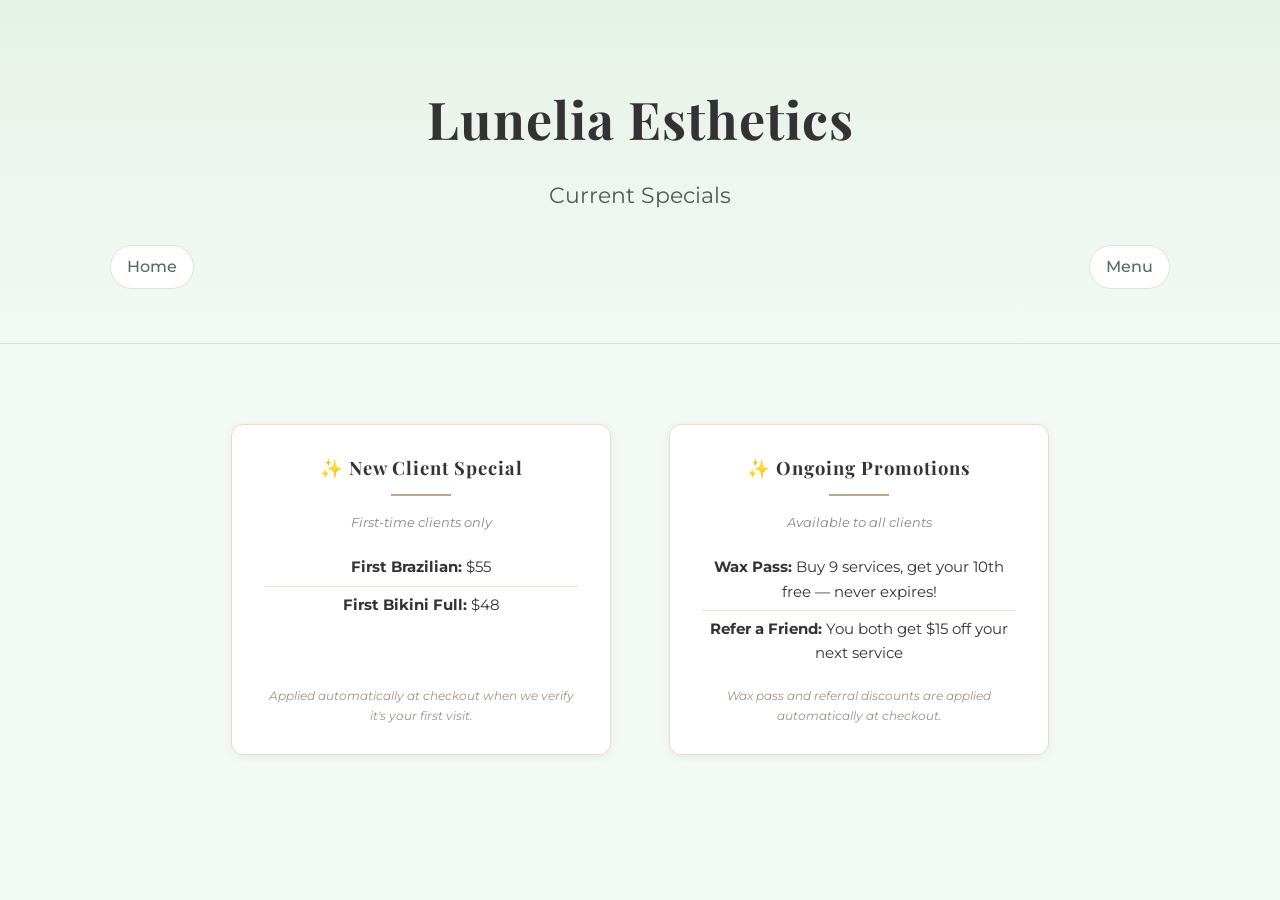
==== specials.html @ 8fae4d8f "UI/UX polish, wax pass pages, admin fixes, client portal layout updates" ====
<!DOCTYPE html>
<html lang="en">
<head>
<meta charset="UTF-8">
<meta name="viewport" content="width=device-width, initial-scale=1.0">
<title>Specials - Lunelia Esthetics</title>
<link rel="stylesheet" href="styles.css">
<link href="https://fonts.googleapis.com/css2?family=Playfair+Display:wght@500&family=Montserrat:wght@300;400;500&display=swap" rel="stylesheet">
</head>
<body class="specials-page">
<a class="skip-link" href="#main-content">Skip to main content</a>

<header>
    <div class="header-actions" aria-label="Site navigation">
        <a class="top-home-btn" href="index.html">Home</a>
        <details class="top-menu">
            <summary>Menu</summary>
            <div class="top-menu-list">
                <a href="about.html">About Us</a>
                <a href="contact.html">Contact</a>
                <a href="specials.html">Specials</a>
                <a href="client-login.html">Sign In</a>
            </div>
        </details>
    </div>
    <h1>Lunelia Esthetics</h1>
    <h2>Current Specials</h2>
</header>

<main class="content-page" id="main-content">
    <div class="specials-grid">
        <section class="specials-card specials-new-client">
            <h3>✨ New Client Special </h3>
            <p class="specials-subtitle">First-time clients only</p>
            <ul>
                <li><strong>First Brazilian:</strong> $55</li>
                <li><strong>First Bikini Full:</strong> $48</li>
            </ul>
            <p class="specials-note">Applied automatically at checkout when we verify it's your first visit.</p>
        </section>

        <section class="specials-card specials-ongoing">
            <h3>✨ Ongoing Promotions</h3>
            <p class="specials-subtitle">Available to all clients</p>
            <ul>
                <li><strong>Wax Pass:</strong> Buy 9 services, get your 10th free — never expires!</li>
                <li><strong>Refer a Friend:</strong> You both get $15 off your next service</li>
            </ul>
            <p class="specials-note">Wax pass and referral discounts are applied automatically at checkout.</p>
        </section>
    </div>
</main>
<script src="auth-menu.js"></script>
</body>
</html>
---- styles.css ----
body {
    margin: 0;
    font-family: 'Montserrat', sans-serif;
    background-color: #f3f9f4;
    color: #333;
    line-height: 1.6;
}

*, *::before, *::after {
    box-sizing: border-box;
}

html {
    scroll-behavior: smooth;
}

.skip-link {
    position: absolute;
    left: -999px;
    top: 10px;
    background: #5f8f74;
    color: #fff;
    padding: 8px 14px;
    border-radius: 4px;
    z-index: 100;
    text-decoration: none;
}

.skip-link:focus {
    left: 10px;
}

.top-nav {
    max-width: 1100px;
    margin: 14px auto 0;
    padding: 0 20px;
    display: flex;
    justify-content: space-between;
    align-items: center;
}
.header-actions {
    order: 10;
    width: min(1100px, 100%);
    max-width: 1100px;
    margin: 14px auto 0;
    padding: 0 20px;
    display: grid;
    grid-template-columns: 1fr 1fr;
    align-items: center;
}

.header-actions .top-home-btn {
    justify-self: start;
}

.header-actions .top-menu {
    justify-self: end;
}

.header-actions-home {
    grid-template-columns: 1fr;
}

.home-hero-actions {
    position: relative;
    margin-top: 14px;
    width: min(1100px, 100%);
    padding: 0 20px;
    display: grid;
    grid-template-columns: 1fr auto 1fr;
    align-items: center;
}

.home-hero-actions .top-home-btn {
    justify-self: start;
}

.home-hero-actions .hero-book-link {
    justify-self: center;
}

.home-hero-actions .top-menu {
    position: static;
    justify-self: end;
}

.hero-book-link {
    display: inline-flex;
    align-items: center;
    justify-content: center;
    margin-top: 0;
    padding: 10px 22px;
    border-radius: 999px;
    border: 1px solid #79a98a;
    background: #8fbe9f;
    color: #fff;
    text-decoration: none;
    font-weight: 600;
}

.hero-book-link:hover {
    background: #79a98a;
}

@media (max-width: 640px) {
    .home-hero-actions {
        grid-template-columns: 1fr auto 1fr;
        gap: 8px;
        padding: 0 12px;
    }

    .home-hero-actions .top-home-btn {
        justify-self: start;
    }

    .home-hero-actions .hero-book-link {
        justify-self: center;
        padding: 10px 16px;
    }

    .home-hero-actions .top-menu {
        justify-self: end;
    }
}

.top-home-btn,
.top-menu summary {
    display: inline-flex;
    align-items: center;
    justify-content: center;
    min-height: 40px;
    padding: 8px 16px;
    border-radius: 999px;
    border: 1px solid #d8e8dc;
    background: #fff;
    color: #4f6f5b;
    text-decoration: none;
    font-weight: 500;
    cursor: pointer;
}

.top-home-btn:hover,
.top-menu summary:hover {
    background: #edf6ef;
}

.top-menu {
    position: relative;
}

.top-menu summary {
    list-style: none;
}

.top-menu summary::-webkit-details-marker {
    display: none;
}

.top-menu-list {
    position: absolute;
    right: 0;
    top: calc(100% + 8px);
    min-width: 180px;
    background: #fff;
    border: 1px solid #d8e8dc;
    border-radius: 10px;
    box-shadow: 0 10px 24px rgba(0, 0, 0, 0.08);
    padding: 8px;
    display: grid;
    gap: 4px;
    z-index: 40;
}

.top-menu-list a {
    color: #466551;
    text-decoration: none;
    border-radius: 8px;
    padding: 9px 10px;
    font-size: 14px;
}

.top-menu-list a:hover {
    background: #edf7f0;
}

.content-page {
    max-width: 900px;
    margin: 30px auto;
    padding: 0 24px 50px;
}

.content-page section {
    background: #fff;
    border: 1px solid #dbe9df;
    border-radius: 12px;
    padding: 28px;
}

.content-page h3 {
    margin-top: 0;
}

.content-page ul {
    padding-left: 20px;
}

body:not(.home-page):not(.booking-page) main,
body:not(.home-page):not(.booking-page) section,
body:not(.home-page):not(.booking-page) p,
body:not(.home-page):not(.booking-page) h3,
body:not(.home-page):not(.booking-page) h4,
body:not(.home-page):not(.booking-page) li {
    text-align: center;
}

body:not(.home-page):not(.booking-page) ul {
    list-style-position: inside;
    padding-left: 0;
}

.specials-page .specials-box {
    text-align: center;
}

.specials-page .specials-box ul {
    display: block;
    text-align: center;
    list-style-position: inside;
    padding-left: 0;
    margin: 0 auto 14px;
}

/* Two-card layout for specials page */
.specials-page .specials-grid {
    display: flex;
    gap: 24px;
    justify-content: center;
    flex-wrap: wrap;
    padding: 20px 0;
}

.specials-page .specials-card {
    background: #fff;
    border: 1px solid #e8ddd5;
    border-radius: 12px;
    padding: 28px 32px;
    max-width: 380px;
    flex: 1 1 300px;
    display: flex;
    flex-direction: column;
    text-align: center;
    box-shadow: 0 2px 10px rgba(0,0,0,0.06);
}

.specials-page .specials-card h3 {
    margin-top: 0;
    margin-bottom: 6px;
    font-size: 1.15rem;
}

.specials-page .specials-subtitle {
    font-size: 0.82rem;
    color: #888;
    margin: 0 0 16px;
    font-style: italic;
}

.specials-page .specials-card ul {
    list-style: none;
    padding: 0;
    margin: 0 0 14px;
    text-align: center;
}

.specials-page .specials-card ul li {
    padding: 6px 0;
    border-bottom: 1px solid #f0e9e3;
    font-size: 0.95rem;
}

.specials-page .specials-card ul li:last-child {
    border-bottom: none;
}

.specials-page .content-page .wax-pass-shell {
    background: transparent;
    border: none;
    padding: 0;
}

#wax-pass-cart {
    text-align: left;
}

#wax-pass-cart h3 {
    text-align: center;
}

#wax-pass-cart p,
#wax-pass-cart li,
#wax-pass-cart span,
#wax-pass-cart button {
    text-align: left;
}

#wax-pass-cart p {
    text-align: left;
}

#cart-items,
#wax-pass-checkout-items {
    list-style: none;
    padding: 0;
    margin: 0 0 10px 0;
}

#cart-items li,
#wax-pass-checkout-items li {
    display: flex;
    align-items: flex-start;
    justify-content: space-between;
    gap: 12px;
    padding: 10px 0;
    border-bottom: 1px solid #e8f0ea;
    line-height: 1.6;
}

#cart-items li span,
#wax-pass-checkout-items li span {
    flex: 1;
}

#wax-pass-tier-grid {
    align-items: stretch;
}

#wax-pass-tier-grid .specials-card {
    flex: 1 1 420px;
    max-width: 560px;
    min-height: 380px;
    padding: 30px 34px;
    display: grid;
    grid-template-rows: auto auto auto 1fr auto;
    row-gap: 10px;
}

#wax-pass-tier-grid .specials-card h3 {
    font-size: 1.35rem;
}

#wax-pass-tier-grid .specials-subtitle {
    font-size: 0.95rem;
}

#wax-pass-tier-grid .specials-note {
    font-size: 0.95rem;
}

#wax-pass-tier-grid .field-group label {
    display: block;
    margin-bottom: 8px;
    font-size: 1rem;
}

#wax-pass-tier-grid .field-group {
    margin-bottom: 0;
}

#wax-pass-tier-grid .field-group select {
    display: block;
    width: 100%;
    min-height: 42px;
    font-size: 1rem;
    box-sizing: border-box;
    padding: 10px 12px;
    border: 1px solid #d3e3d8;
    border-radius: 10px;
    background: #f7fcf8;
    color: #355243;
    appearance: none;
    -webkit-appearance: none;
    -moz-appearance: none;
}

#wax-pass-tier-grid .wax-pass-add-btn {
    width: 100%;
    min-height: 44px;
    font-size: 1rem;
}

.specials-page .specials-note {
    font-size: 0.78rem;
    color: #a0918a;
    margin: auto 0 0;
    font-style: italic;
}

@media (min-width: 1024px) {
    #wax-pass-tier-grid {
        flex-wrap: nowrap;
        align-items: stretch;
    }

    #wax-pass-tier-grid .specials-card {
        flex: 1 1 0;
        max-width: none;
        min-height: 400px;
    }
}

/* Applied specials box on booking/checkout page */
.specials-applied-box {
    background: #fdf7f0;
    border: 1px solid #e8c99a;
    border-radius: 8px;
    padding: 12px 16px;
    margin: 10px 0;
}

.specials-applied-box h5 {
    margin: 0 0 8px;
    font-size: 0.9rem;
    color: #7a5c3e;
    letter-spacing: 0.02em;
}

.specials-applied-box ul {
    list-style: none;
    padding: 0;
    margin: 0;
}

.specials-applied-box ul li {
    font-size: 0.88rem;
    color: #5c4030;
    padding: 3px 0;
}

body:not(.home-page):not(.booking-page) .content-page,
body:not(.home-page):not(.booking-page) .content-page section,
body:not(.home-page):not(.booking-page) .content-page h3,
body:not(.home-page):not(.booking-page) .content-page h4,
body:not(.home-page):not(.booking-page) .content-page p,
body:not(.home-page):not(.booking-page) .content-page li {
    text-align: center;
}

body:not(.home-page):not(.booking-page) .content-page ul {
    list-style-position: inside;
    padding-left: 0;
}

.about-page .about-layout {
    display: grid;
    grid-template-columns: minmax(240px, 320px) 1fr;
    gap: 28px;
    align-items: start;
    text-align: left;
}

.about-page .about-image-wrap {
    margin: 8px 0 0;
    width: 100%;
    max-width: 340px;
    aspect-ratio: 9 / 10;
    overflow: hidden;
    border-radius: 12px;
    border: 1px solid #dbe9df;
    background: #000;
}

.about-page .about-image {
    width: 100%;
    height: 100%;
    object-fit: cover;
    display: block;
}

.about-page .about-copy h3 {
    margin-top: 0;
    text-align: left;
}

.about-page .about-copy p,
.about-page .about-copy li,
.about-page .about-copy ul {
    text-align: left;
}

.about-page .about-copy ul {
    list-style-position: outside;
    padding-left: 20px;
    margin: 0;
}

@media (max-width: 760px) {
    .about-page .about-layout {
        grid-template-columns: 1fr;
        gap: 18px;
    }

    .about-page .about-copy {
        order: 1;
    }

    .about-page .about-image-wrap {
        order: 2;
        max-width: 340px;
        width: 100%;
        margin: 0 auto;
    }
}

header {
    display: flex;
    flex-direction: column;
    align-items: center;
    text-align: center;
    padding: 42px 20px 54px;
    background: linear-gradient(to bottom, #e6f2e8, #f3f9f4);
    border-bottom: 1px solid #d5e4d8;
}

header h1 {
    font-family: 'Playfair Display', serif;
    font-size: 52px;
    letter-spacing: 1px;
    margin-bottom: 10px;
}

/* Services page title */
header h2 {
    font-family: 'Montserrat', sans-serif;
    font-weight: 400;
    font-size: 22px;
    color: #555;
    margin-top: 8px;
}

/* Navbar styles */
.services-nav {
    background: #e6f2e8;
    padding: 10px 20px;
    text-align: center;
    z-index: 10;
    border-bottom: 1px solid #ddd;
}

.services-nav ul {
    list-style: none;
    margin: 0;
    padding: 0;
    display: flex;
    justify-content: center;
    flex-wrap: wrap;
    gap: 12px;
}

.services-nav a {
    text-decoration: none;
    color: #5f8f74;
    font-weight: 500;
    padding: 6px 12px;
    border-radius: 4px;
    transition: background 0.2s;
}

.services-nav a:hover {
    background: #79a98a;
    color: white;
}

header p {
    font-size: 14px;
    text-transform: uppercase;
    letter-spacing: 2px;
    color: #b8a885;
}

section {
    max-width: 1000px;
    margin: 30px auto;
    padding: 40px 30px;
}

.booking-container {
    max-width: 1000px;
    margin: 30px auto;
    padding: 0 30px 40px;
    display: grid;
    grid-template-columns: repeat(2, minmax(0, 1fr));
    gap: 24px;
}

.booking-container section {
    margin: 0;
    padding: 0;
}


section:nth-child(even) {
    background-color: #ffffff;
    border-radius: 10px;
}

.booking-container section:nth-child(even) {
    background-color: transparent;
    border-radius: 0;
}

.success-page .booking-container {
    max-width: 900px;
    margin: 30px auto;
    padding: 0 24px 40px;
    display: block;
}

.success-page .booking-container .success-message {
    margin: 0 auto;
}
/* All h3 Section Headers */
section h3 {
    font-family: 'Playfair Display', serif;
    font-size: 28px;
    letter-spacing: 1px;
    margin-bottom: 25px;
    position: relative;
    padding-bottom: 10px;
    text-align: center;
}

/* Elegant underline accent */
section h3::after {
    content: "";
    display: block;
    width: 60px;
    height: 2px;
    background: #b8a885;
    margin: 12px auto 0 auto;
}

/* ===== SERVICE LIST ===== */
.service-item {
    display: flex;
    justify-content: space-between;
    align-items: center;
    border-bottom: 1px solid #eee;
    padding: 14px 0;
    transition: 0.2s ease;
}

/* Centered Services Offered title */

.service-item:hover {
    background-color: #f6fbf7;
}

.services {
    background: white;
    border-radius: 10px;
    box-shadow: 0 5px 25px rgba(0,0,0,0.04);
}

button {
    background: #8fbe9f;
    border: none;
    padding: 10px 16px;
    color: white;
    cursor: pointer;
    border-radius: 30px;
    font-weight: 500;
    letter-spacing: 0.5px;
    transition: 0.25s ease;
}

button:hover {
    background: #79a98a;
    transform: translateY(-2px);
}

button.locked-submit,
button.locked-submit:hover {
    background: #d4d4d4;
    border: 1px solid #c1c1c1;
    color: #666;
    cursor: not-allowed;
    transform: none;
}

.service-item button:disabled,
.service-item .call-to-book-btn {
    background: #d4d4d4;
    border: 1px solid #c1c1c1;
    color: #666;
    cursor: not-allowed;
    transform: none;
}

.service-item button:disabled:hover,
.service-item .call-to-book-btn:hover {
    background: #d4d4d4;
    transform: none;
}

button:focus-visible,
a:focus-visible,
input:focus-visible {
    outline: 3px solid #5f8f74;
    outline-offset: 2px;
}

/* Collapsible sections */
.service-category {
    display: none;  /* Start collapsed */
    padding: 10px 0;
    margin-bottom: 20px;
}

.category-header {
    cursor: pointer;
    background: #e6f2e8;
    padding: 12px 15px;
    border-radius: 6px;
    margin-top: 10px;
    user-select: none;
    transition: background 0.2s;

    display: flex;               /* make flex container */
    justify-content: center;     /* center text horizontally */
    align-items: center;         /* center vertically */
    position: relative;          /* needed for arrow positioning */
}

.category-header:hover {
    background: #d4e6d8;
}

.category-header::after {
    content: "▼";                /* default arrow */
    position: absolute;          /* position relative to header */
    right: 15px;                 /* desktop default */
    font-size: 16px;
}

.category-header.active::after {
    content: "▲";                /* switch arrow when active */
}

.category-header[role="button"] {
    outline: none;
}

/* ===== CART ===== */
.cart {
    background: white;
    padding: 30px;
    border-radius: 10px;
    box-shadow: 0 5px 25px rgba(0,0,0,0.05);
}

.cart p {
    font-weight: 500;
    font-size: 18px;
}

/* Cart headings */
.cart h3 {
    margin-bottom: 10px;
}

/* Cart list items */
.cart ul {
    list-style: none;
    padding: 0;
    margin: 0 0 10px 0;
}

.cart li {
    display: flex;
    justify-content: space-between;
    align-items: center;
    gap: 10px;
    padding: 6px 0;
    border-bottom: 1px solid #eee;
}

.form-message {
    margin-top: 10px;
    color: #4a6b57;
    font-weight: 500;
    min-height: 20px;
}

.client-info,
.cart-summary,
.calendar-booking {
    background: #ffffff;
    border-radius: 10px;
    box-shadow: 0 5px 25px rgba(0,0,0,0.04);
    padding: 30px;
}

.section-subtitle {
    margin-top: -10px;
    margin-bottom: 20px;
    font-size: 14px;
    color: #7a6a5a;
    text-align: center;
}

.cart-summary ul {
    list-style: none;
    padding: 0;
    margin: 0 0 14px 0;
}

.cart-summary li {
    padding: 8px 0;
    border-bottom: 1px solid #eee;
}

.cart-inline {
    background: #f7fcf8;
    border: 1px solid #dfeee3;
    border-radius: 10px;
    padding: 16px;
    margin: 8px 0 18px;
}

.cart-inline h4 {
    margin: 0 0 10px;
    color: #466551;
}

.cart-inline ul {
    list-style: none;
    padding: 0;
    margin: 0 0 10px;
}

.cart-inline li {
    display: flex;
    justify-content: space-between;
    align-items: center;
    gap: 10px;
    padding: 8px 0;
    border-bottom: 1px solid #eee;
}

.cart-remove-btn {
    padding: 5px 10px;
    border-radius: 8px;
    font-size: 12px;
    line-height: 1.1;
    background: #f1f6f2;
    color: #466551;
    border: 1px solid #d3e3d8;
}

.cart-remove-btn:hover {
    background: #e7f0e9;
    transform: none;
}

.admin-undo-toast {
    position: fixed;
    right: 16px;
    bottom: 16px;
    z-index: 1200;
    display: flex;
    align-items: center;
    gap: 10px;
    padding: 10px 12px;
    border: 1px solid #d3e3d8;
    border-radius: 10px;
    background: #f7fcf8;
    color: #355243;
}

.client-info form {
    background: #f7fcf8;
    border: 1px solid #dfeee3;
    border-radius: 10px;
    padding: 18px;
    box-sizing: border-box;
}

.field-group {
    margin-bottom: 16px;
}

.field-group input {
    width: 100%;
    max-width: 100%;
    box-sizing: border-box;
    padding: 12px;
    border-radius: 6px;
    border: 1px solid #ccc;
    font-size: 16px;
}

/* ===== BOOKING SECTION ===== */
.calendar-booking label {
    display: block;
    margin-bottom: 6px;
    font-weight: 500;
}

.calendar-booking input[type="date"] {
    padding: 12px;
    width: 180px;
    border-radius: 6px;
    border: 1px solid #ccc;
    font-size: 16px;
    margin-bottom: 20px;
}

/* Time slots layout */
.time-slots-table {
    width: 100%;
    table-layout: fixed;
    border-collapse: separate;
    border-spacing: 8px;
    margin-bottom: 20px;
}

.time-slots td {
    width: 25%;
    padding: 0;
    border-bottom: 0;
}

.time-slots td.time-slot-placeholder {
    width: 25%;
}

.time-slots .time-slot-spacer {
    display: block;
    width: 100%;
    padding: 8px 10px;
    visibility: hidden;
}

.time-slots button {
    width: 100%;
    padding: 8px 10px;
    font-size: 14px;
    border-radius: 8px;
    border: 1px solid #79a98a;
    background: #8fbe9f;   /* default color */
    color: white;
    cursor: pointer;
    text-align: center;
    transition: 0.2s;
}

.time-slots button:hover:not(.disabled) {
    background: #79a98a;   /* slightly darker on hover */
}

.time-slots button.selected {
    background: #5f8f74;   /* darker when selected */
}

.time-slots button.selected-range {
    background: #5f8f74;
    border-color: #79a98a;
    color: #fff;
}

.time-slots button.disabled {
    background: #eee;
    color: #aaa;
    border-color: #ddd;
    cursor: not-allowed;
}

.booking-details-card {
    margin-top: 20px;
    padding: 15px;
    background: #f5f5f5;
    border-radius: 8px;
    border-left: 4px solid #8fbe9f;
}

.booking-details-card h4 {
    margin: 0 0 10px 0;
    color: #466551;
}

.booking-page .booking-container {
    max-width: 1100px;
    grid-template-columns: minmax(280px, 0.95fr) minmax(360px, 1.2fr);
    gap: 44px;
    align-items: start;
    padding: 20px 30px 60px;
}

.booking-page .client-info,
.booking-page .calendar-booking {
    background: transparent;
    box-shadow: none;
    border-radius: 0;
    padding: 0;
}

.booking-page .client-info h3,
.booking-page .calendar-booking h3 {
    text-align: left;
    display: inline-block;
    margin-bottom: 10px;
}

.booking-page section h3::after {
    margin: 10px auto 0;
    width: 48px;
}

.booking-page .section-subtitle {
    text-align: left;
    margin-top: 0;
    margin-bottom: 18px;
}

.booking-page .client-info form {
    background: transparent;
    border: 0;
    border-radius: 0;
    padding: 0;
}

.booking-page .field-group {
    margin-bottom: 14px;
}

.booking-page .field-group input,
.booking-page .calendar-booking input[type="date"] {
    background: #fff;
    border: 1px solid #c6ddce;
}

.booking-page .cart-inline {
    background: transparent;
    border: 0;
    border-top: 1px solid #d5e7da;
    border-bottom: 1px solid #d5e7da;
    border-radius: 0;
    padding: 14px 0;
    margin: 16px 0 20px;
}

.booking-page .cart-inline h4 {
    margin: 0 0 10px;
}

.booking-page .time-wrapper {
    margin-top: 8px;
}

.booking-page .time-slots {
    margin: 0;
}

.booking-page .time-slots button {
    width: 100%;
    padding: 9px 10px;
    border-radius: 8px;
    font-size: 14px;
}

.wax-pass-checkout-page .wax-pass-checkout-layout {
    grid-template-columns: minmax(360px, 1.2fr) minmax(280px, 0.95fr);
}

.wax-pass-checkout-page .client-info h3,
.wax-pass-checkout-page .calendar-booking h3 {
    text-align: left;
    display: inline-block;
}

.wax-pass-checkout-page section h3::after {
    margin: 10px auto 0;
}

.wax-pass-checkout-page #wax-pass-checkout-items li,
.wax-pass-checkout-page .cart-inline li {
    display: block;
    text-align: left;
    justify-content: flex-start;
    align-items: flex-start;
}

.wax-pass-checkout-page .cart-inline p {
    margin-left: 0;
    text-align: left;
}

.booking-page .booking-details-card {
    margin-top: 18px;
    padding: 12px 0 0;
    background: transparent;
    border-radius: 0;
    border-left: 0;
    border-top: 1px dashed #adc9b7;
}

.booking-page #pay-btn {
    margin-top: 18px;
    width: 100%;
    max-width: 320px;
    border-radius: 8px;
}

.table-wrapper {
    overflow-x: auto;
}

table {
    width: 100%;
    border-collapse: collapse;
    font-size: 14px;
}

.admin-reports {
    margin-top: 0;
}

.admin-layout {
    max-width: 1180px;
    grid-template-columns: 1fr;
    gap: 20px;
    justify-items: center;
}

.admin-login-section {
    width: min(560px, 100%);
    margin: 0 auto;
}

.client-create-link-wrap {
    margin: 12px 0 0;
}

.client-or-text {
    margin: 12px 0 0;
    text-align: center;
    font-weight: 500;
}

.client-create-link {
    display: inline-block;
    background: #8fbe9f;
    border: 1px solid #79a98a;
    color: #fff;
    text-decoration: none;
    border-radius: 30px;
    padding: 10px 16px;
    font-weight: 500;
}

.client-create-link:hover {
    background: #79a98a;
}

.client-forgot-wrap {
    margin: 10px 0 0;
    text-align: left;
}

.client-forgot-link {
    color: #466551;
    text-decoration: none;
    font-size: 14px;
}

.client-forgot-link:hover {
    text-decoration: underline;
}

.admin-dashboard {
    display: grid;
    grid-template-columns: 1fr;
    gap: 20px;
    width: 100%;
}

.admin-dashboard[hidden] {
    display: none !important;
}

.admin-dashboard .calendar-booking {
    padding: 24px;
    width: min(1040px, 100%);
    margin: 0 auto;
}

.client-page #client-dashboard .calendar-booking {
    width: min(960px, 100%);
    padding: 30px;
}

.client-page #client-dashboard .client-wax-pass-panel {
    background: #ffffff;
}

.client-page #client-appointments-table,
.client-page #client-past-appointments-table,
.client-page #client-wax-passes-table {
    min-width: 0;
    width: 100%;
    table-layout: auto;
}

.client-page #client-appointments-table th,
.client-page #client-appointments-table td,
.client-page #client-past-appointments-table th,
.client-page #client-past-appointments-table td,
.client-page #client-wax-passes-table th,
.client-page #client-wax-passes-table td {
    font-size: 15px;
    padding: 12px 10px;
}

.client-page #client-appointments-table th:nth-child(1),
.client-page #client-appointments-table td:nth-child(1),
.client-page #client-appointments-table th:nth-child(2),
.client-page #client-appointments-table td:nth-child(2),
.client-page #client-appointments-table th:nth-child(4),
.client-page #client-appointments-table td:nth-child(4),
.client-page #client-appointments-table th:nth-child(5),
.client-page #client-appointments-table td:nth-child(5),
.client-page #client-past-appointments-table th:nth-child(1),
.client-page #client-past-appointments-table td:nth-child(1),
.client-page #client-past-appointments-table th:nth-child(2),
.client-page #client-past-appointments-table td:nth-child(2),
.client-page #client-past-appointments-table th:nth-child(4),
.client-page #client-past-appointments-table td:nth-child(4),
.client-page #client-wax-passes-table th:nth-child(1),
.client-page #client-wax-passes-table td:nth-child(1),
.client-page #client-wax-passes-table th:nth-child(2),
.client-page #client-wax-passes-table td:nth-child(2),
.client-page #client-wax-passes-table th:nth-child(4),
.client-page #client-wax-passes-table td:nth-child(4),
.client-page #client-wax-passes-table th:nth-child(5),
.client-page #client-wax-passes-table td:nth-child(5) {
    white-space: nowrap;
}

.client-page #client-appointments-table td:nth-child(5) {
    word-break: normal;
}

.admin-dashboard-message {
    margin: -6px 0 14px;
    min-height: 18px;
}

.admin-table-wrapper {
    border: 1px solid #dbe9df;
    border-radius: 10px;
    background: #fff;
}

.admin-table {
    min-width: 680px;
}

.admin-table caption {
    text-align: left;
    font-size: 13px;
    color: #607d69;
    padding: 10px 12px 4px;
}

.admin-table thead th {
    background: #f3f9f4;
    white-space: nowrap;
}

.admin-table tbody tr:nth-child(even) {
    background: #fafdfb;
}

.admin-action-controls {
    display: flex;
    flex-direction: column;
    gap: 6px;
    align-items: flex-start;
    flex-wrap: nowrap;
}

.admin-action-select {
    height: 30px;
    width: 92px;
    min-width: 92px;
    max-width: 92px;
    border: 1px solid #c8d9cc;
    border-radius: 4px;
    padding: 2px 4px;
    background: #fff;
    color: #355243;
    font-family: inherit;
    font-size: 11px;
    box-sizing: border-box;
}

.admin-action-select:focus-visible {
    outline: 3px solid rgba(95, 143, 116, 0.28);
    outline-offset: 2px;
}

.admin-action-confirm {
    height: 30px;
    padding: 4px 10px;
    border-radius: 6px;
    min-width: auto;
    font-size: 12px;
}

#appointments-table td:nth-child(6),
#past-appointments-table td:nth-child(6) {
    min-width: 0;
}

#appointments-table,
#past-appointments-table {
    min-width: 0;
    width: 100%;
    table-layout: fixed;
}

#appointments-table td,
#appointments-table th,
#past-appointments-table td,
#past-appointments-table th {
    word-break: break-word;
}

#appointments-table td:last-child,
#appointments-table th:last-child,
#past-appointments-table td:last-child,
#past-appointments-table th:last-child {
    width: 110px;
}

#analytics-daily-table,
#analytics-services-table {
    min-width: 560px;
}

.analytics-panel {
    max-width: 860px;
    margin: 0 auto;
    width: 100%;
}

.analytics-toggle {
    margin-top: 10px;
    border-radius: 8px;
    padding: 8px 14px;
}

.booking-policy-note {
    margin-top: 10px;
    padding: 12px;
    background: #f7fcf8;
    border: 1px solid #dfeee3;
    border-radius: 8px;
    font-size: 14px;
}

.booking-policy-note p {
    margin: 0 0 8px;
}

.booking-policy-note ul {
    margin: 0;
    padding-left: 18px;
}

.consent-check label {
    display: flex;
    gap: 8px;
    align-items: flex-start;
    font-size: 14px;
}

.consent-check input[type="checkbox"] {
    margin-top: 4px;
}

.consent-page .booking-container {
    max-width: 1180px;
    grid-template-columns: 1fr;
    justify-items: center;
}

.consent-page .admin-login-section {
    width: min(560px, 100%);
    margin: 0 auto;
}

.consent-page .client-info h3,
.consent-page .section-subtitle {
    text-align: center;
}

.consent-page section h3::after {
    margin: 10px auto 0;
}

.consent-page #consent-submit {
    display: block;
    margin: 16px auto 0;
}

.consent-page .consent-check label {
    display: grid;
    grid-template-columns: auto 1fr;
    column-gap: 8px;
    align-items: start;
    font-size: 14px;
    line-height: 1.4;
}

.consent-page .consent-check input[type="checkbox"] {
    margin-top: 2px;
}

.admin-finance .analytics-cards {
    margin-bottom: 14px;
}

#client-appointments-table td:last-child {
    display: flex;
    gap: 8px;
    flex-wrap: wrap;
}

.client-page #client-appointments-table td:last-child {
    flex-wrap: nowrap;
    align-items: center;
}

#client-logout {
    margin-top: 14px;
}

#toggle-client-past-appointments,
#client-logout {
    display: block;
    margin-left: auto;
    margin-right: auto;
}

.client-reschedule-panel {
    margin-top: 24px;
    padding-top: 16px;
    border-top: 1px dashed #adc9b7;
}

.client-reschedule-panel h4 {
    margin: 0 0 8px;
    color: #466551;
}

.client-reschedule-target {
    margin: 0 0 12px;
    font-size: 14px;
    color: #587863;
}

.client-reschedule-panel .time-slots-table {
    width: min(420px, 100%);
    margin-bottom: 14px;
}

.client-reschedule-panel .time-wrapper {
    width: min(420px, 100%);
}

.client-reschedule-actions {
    display: flex;
    gap: 10px;
    flex-wrap: wrap;
}

.client-page .client-reschedule-panel .time-wrapper {
    margin: 0 auto;
    text-align: center;
}

.client-page .client-reschedule-panel .time-slots-table {
    margin-left: auto;
    margin-right: auto;
}

.client-page .client-reschedule-panel .client-reschedule-actions {
    justify-content: center;
    align-items: center;
}

.admin-page .admin-reschedule-panel .time-wrapper {
    margin: 0 auto;
    text-align: center;
}

.admin-page .admin-reschedule-panel .time-slots-table {
    margin-left: auto;
    margin-right: auto;
}

.admin-page .admin-reschedule-panel .client-reschedule-actions {
    justify-content: center;
    align-items: center;
}

.analytics-filter {
    display: grid;
    grid-template-columns: repeat(2, minmax(160px, 1fr)) auto;
    gap: 12px;
    align-items: end;
    margin-bottom: 18px;
}

.analytics-filter .field-group {
    margin-bottom: 0;
}

.analytics-filter button {
    min-height: 44px;
}

.analytics-cards {
    display: grid;
    grid-template-columns: repeat(3, minmax(0, 1fr));
    gap: 12px;
    margin-bottom: 18px;
}

.analytics-card {
    background: #ffffff;
    border: 1px solid #dbe9df;
    border-radius: 10px;
    padding: 14px;
}

.analytics-card h4 {
    margin: 0 0 8px;
    font-size: 13px;
    font-weight: 500;
    color: #587863;
}

.analytics-card p {
    margin: 0;
    font-size: 24px;
    font-weight: 600;
    color: #2f4235;
}

.analytics-panels {
    display: grid;
    grid-template-columns: 1fr;
    gap: 16px;
}

.analytics-panel {
    background: #fff;
    border: 1px solid #dbe9df;
    border-radius: 10px;
    padding: 12px;
}

.analytics-panel h4 {
    margin: 4px 4px 10px;
    color: #466551;
}

th,
td {
    padding: 10px;
    border-bottom: 1px solid #eee;
    text-align: left;
    vertical-align: top;
}

th {
    font-weight: 600;
    color: #466551;
}

/* Pay & Confirm Booking button */
#pay-btn {
    margin-top: 25px; /* push it slightly lower */
    width: 230px;
    padding: 14px;
    font-size: 16px;
    border-radius: 6px;
}

/* ===== FOOTER ===== */
footer {
    text-align: center;
    padding: 40px 20px;
    padding: 36px 20px 80px;
    font-size: 14px;
    color: #555;
}

/* ===== SPECIALS ===== */
.specials {
    text-align: center;
    background: white;
    border-radius: 10px;
    box-shadow: 0 5px 20px rgba(0,0,0,0.05);
    padding: 40px 30px;
    margin-bottom: 50px;
}

.specials p {
    text-align: center;
    margin: 10px 0;
    font-size: 16px;
}

.success-message {
    text-align: center;
    padding: 40px 30px;
}

.success-message h3 {
    color: #5f8f74;
    font-size: 32px;
    margin-bottom: 20px;
}

.success-message p {
    font-size: 16px;
    margin: 15px 0;
}

.success-page .success-message,
.success-page .success-message h3,
.success-page .success-message p,
.success-page .success-message .appointment-details,
.success-page .success-message .appointment-details p,
.success-page .success-message .appointment-details li {
    text-align: center;
}

.success-page .success-message .appointment-details ul {
    padding-left: 0;
    list-style-position: inside;
}

.appointment-details {
    background: #f3f9f4;
    padding: 20px;
    border-radius: 8px;
    margin: 30px 0;
    text-align: center;
}

.appointment-details ul {
    margin: 15px 0;
    padding-left: 0;
    list-style-position: inside;
}

    @media (max-width: 700px) {
        .header-actions {
            margin-bottom: 18px;
            padding: 0 12px;
        }

        .top-home-btn,
        .top-menu summary {
            min-height: 36px;
            padding: 6px 12px;
            font-size: 14px;
        }

        .top-menu-list {
            min-width: 160px;
        }
    }

.appointment-details li {
    margin: 8px 0;
}

.btn-home {
    display: inline-block;
    background: #8fbe9f;
    border: 1px solid #79a98a;
    color: white;
    padding: 12px 30px;
    text-decoration: none;
    border-radius: 30px;
    font-weight: 500;
    margin-top: 20px;
    transition: 0.2s;
}

.btn-home:hover {
    background: #79a98a;
    transform: translateY(-2px);
}

@media (max-width: 900px) {
    header {
        padding: 28px 16px 34px;
    }

    header h1 {
        font-size: 40px;
    }

    header h2 {
        font-size: 19px;
    }

    section {
        padding: 28px 20px;
    }

    .content-page {
        padding: 0 16px 36px;
    }

    .content-page section {
        padding: 20px;
    }

    .services-nav {
        padding: 10px 12px;
    }

    .services-nav ul {
        gap: 8px;
    }

    .services-nav a {
        font-size: 14px;
        padding: 6px 10px;
    }

    .service-item {
        flex-direction: row;
        align-items: center;
        gap: 12px;
        padding: 10px 0;
    }

    .service-item button {
        width: auto;
        white-space: nowrap;
        padding: 8px 12px;
        font-size: 13px;
    }

    .cart,
    .client-info,
    .cart-summary,
    .calendar-booking,
    .specials,
    .success-message {
        padding: 22px 18px;
    }

    .booking-container {
        padding: 0 16px 30px;
    }

    #pay-btn {
        width: 100%;
        max-width: 320px;
    }

    .booking-container {
        grid-template-columns: 1fr;
    }

    .analytics-cards {
        grid-template-columns: repeat(2, minmax(0, 1fr));
    }

    .booking-page .booking-container {
        grid-template-columns: 1fr !important;
        gap: 28px;
        padding: 10px 20px 40px;
    }

    .booking-page .booking-container > section {
        width: 100%;
        min-width: 0;
    }

    .admin-dashboard .calendar-booking {
        padding: 18px;
    }

    .admin-page {
        overflow-x: hidden;
    }

    .admin-page #admin-dashboard .calendar-booking {
        width: 100%;
        padding: 14px;
    }

    .admin-page .admin-table-wrapper {
        overflow-x: visible;
    }

    .admin-page #appointments-table,
    .admin-page #past-appointments-table,
    .admin-page #analytics-daily-table,
    .admin-page #analytics-services-table,
    .admin-page #expenses-table {
        min-width: 0;
        width: 100%;
    }

    .admin-page .admin-table {
        min-width: 0;
        width: 100%;
    }

    .admin-page .admin-table thead {
        display: none;
    }

    .admin-page .admin-table,
    .admin-page .admin-table tbody,
    .admin-page .admin-table tr,
    .admin-page .admin-table td {
        display: block;
        width: 100%;
    }

    .admin-page .admin-table tr {
        border: 1px solid #dbe9df;
        border-radius: 10px;
        padding: 10px;
        margin-bottom: 10px;
        background: #fff;
    }

    .admin-page .admin-table td {
        border: 0;
        padding: 6px 0;
        white-space: normal;
        word-break: break-word;
    }

    .admin-page #appointments-table td:nth-child(1)::before,
    .admin-page #past-appointments-table td:nth-child(1)::before { content: "Date: "; font-weight: 600; color: #466551; }
    .admin-page #appointments-table td:nth-child(2)::before,
    .admin-page #past-appointments-table td:nth-child(2)::before { content: "Time: "; font-weight: 600; color: #466551; }
    .admin-page #appointments-table td:nth-child(3)::before,
    .admin-page #past-appointments-table td:nth-child(3)::before { content: "Name: "; font-weight: 600; color: #466551; }
    .admin-page #appointments-table td:nth-child(4)::before,
    .admin-page #past-appointments-table td:nth-child(4)::before { content: "Email: "; font-weight: 600; color: #466551; }
    .admin-page #appointments-table td:nth-child(5)::before,
    .admin-page #past-appointments-table td:nth-child(5)::before { content: "Phone: "; font-weight: 600; color: #466551; }
    .admin-page #appointments-table td:nth-child(6)::before,
    .admin-page #past-appointments-table td:nth-child(6)::before { content: "Services: "; font-weight: 600; color: #466551; }
    .admin-page #appointments-table td:nth-child(7)::before,
    .admin-page #past-appointments-table td:nth-child(7)::before { content: "Status: "; font-weight: 600; color: #466551; }
    .admin-page #appointments-table td:nth-child(8)::before,
    .admin-page #past-appointments-table td:nth-child(8)::before { content: "Action: "; font-weight: 600; color: #466551; }

    .admin-page #analytics-daily-table td:nth-child(1)::before { content: "Date: "; font-weight: 600; color: #466551; }
    .admin-page #analytics-daily-table td:nth-child(2)::before { content: "Appointments: "; font-weight: 600; color: #466551; }
    .admin-page #analytics-daily-table td:nth-child(3)::before { content: "Confirmed: "; font-weight: 600; color: #466551; }
    .admin-page #analytics-daily-table td:nth-child(4)::before { content: "Cancelled: "; font-weight: 600; color: #466551; }
    .admin-page #analytics-daily-table td:nth-child(5)::before { content: "Revenue: "; font-weight: 600; color: #466551; }

    .admin-page #analytics-services-table td:nth-child(1)::before { content: "Service: "; font-weight: 600; color: #466551; }
    .admin-page #analytics-services-table td:nth-child(2)::before { content: "Bookings: "; font-weight: 600; color: #466551; }
    .admin-page #analytics-services-table td:nth-child(3)::before { content: "Revenue: "; font-weight: 600; color: #466551; }

    .admin-page #expenses-table td:nth-child(1)::before { content: "Date: "; font-weight: 600; color: #466551; }
    .admin-page #expenses-table td:nth-child(2)::before { content: "Category: "; font-weight: 600; color: #466551; }
    .admin-page #expenses-table td:nth-child(3)::before { content: "Description: "; font-weight: 600; color: #466551; }
    .admin-page #expenses-table td:nth-child(4)::before { content: "Amount: "; font-weight: 600; color: #466551; }
    .admin-page #expenses-table td:nth-child(5)::before { content: "Action: "; font-weight: 600; color: #466551; }

    .admin-page #appointments-table td:last-child,
    .admin-page #past-appointments-table td:last-child {
        display: flex;
        flex-wrap: wrap;
        align-items: center;
        gap: 8px;
        padding-top: 10px;
    }

    .admin-page #appointments-table td:last-child::before,
    .admin-page #past-appointments-table td:last-child::before {
        content: "";
    }

    .client-page #client-dashboard .calendar-booking {
        width: min(760px, 100%);
        padding: 20px;
    }

    .booking-page .time-slots {
        margin: 0;
    }

    .time-slots-table {
        border-spacing: 6px;
    }

}

@media (max-width: 700px) {
    .services-nav {
        display: none;
    }

    .home-page .category-header::after {
        width: auto;
        height: auto;
        background: none;
        margin: 0;
        right: 10px;
    }

    header h1 {
        font-size: 34px;
    }

    header h2 {
        font-size: 17px;
    }

    section h3 {
        font-size: 24px;
    }

    .content-page {
        margin: 20px auto;
        padding: 0 12px 28px;
    }

    .content-page section {
        padding: 16px;
    }

    .booking-container {
        margin: 20px auto;
        padding: 0 12px 26px;
        gap: 16px;
    }

    .booking-page .booking-container {
        grid-template-columns: 1fr !important;
    }

    .cart,
    .client-info,
    .cart-summary,
    .calendar-booking,
    .specials,
    .success-message {
        padding: 18px 14px;
    }

    .appointment-details {
        padding: 14px;
    }

    .btn-home,
    button {
        max-width: 100%;
    }

    .analytics-filter {
        grid-template-columns: 1fr;
    }

    .analytics-cards {
        grid-template-columns: 1fr;
    }

    .admin-page #admin-dashboard .calendar-booking {
        width: 100%;
        padding: 14px;
    }

    .admin-page .admin-table-wrapper {
        overflow-x: visible;
    }

    .admin-page .admin-table {
        min-width: 0;
        width: 100%;
    }

    .admin-page .admin-table thead {
        display: none;
    }

    .admin-page .admin-table,
    .admin-page .admin-table tbody,
    .admin-page .admin-table tr,
    .admin-page .admin-table td {
        display: block;
        width: 100%;
    }

    .admin-page .admin-table tr {
        border: 1px solid #dbe9df;
        border-radius: 10px;
        padding: 10px;
        margin-bottom: 10px;
        background: #fff;
    }

    .admin-page .admin-table td {
        border: 0;
        padding: 6px 0;
        white-space: normal;
        word-break: break-word;
    }

    .admin-page #appointments-table td:nth-child(1)::before,
    .admin-page #past-appointments-table td:nth-child(1)::before { content: "Date: "; font-weight: 600; color: #466551; }
    .admin-page #appointments-table td:nth-child(2)::before,
    .admin-page #past-appointments-table td:nth-child(2)::before { content: "Time: "; font-weight: 600; color: #466551; }
    .admin-page #appointments-table td:nth-child(3)::before,
    .admin-page #past-appointments-table td:nth-child(3)::before { content: "Name: "; font-weight: 600; color: #466551; }
    .admin-page #appointments-table td:nth-child(4)::before,
    .admin-page #past-appointments-table td:nth-child(4)::before { content: "Email: "; font-weight: 600; color: #466551; }
    .admin-page #appointments-table td:nth-child(5)::before,
    .admin-page #past-appointments-table td:nth-child(5)::before { content: "Phone: "; font-weight: 600; color: #466551; }
    .admin-page #appointments-table td:nth-child(6)::before,
    .admin-page #past-appointments-table td:nth-child(6)::before { content: "Services: "; font-weight: 600; color: #466551; }
    .admin-page #appointments-table td:nth-child(7)::before,
    .admin-page #past-appointments-table td:nth-child(7)::before { content: "Status: "; font-weight: 600; color: #466551; }
    .admin-page #appointments-table td:nth-child(8)::before,
    .admin-page #past-appointments-table td:nth-child(8)::before { content: "Action: "; font-weight: 600; color: #466551; }

    .admin-page #analytics-daily-table td:nth-child(1)::before { content: "Date: "; font-weight: 600; color: #466551; }
    .admin-page #analytics-daily-table td:nth-child(2)::before { content: "Appointments: "; font-weight: 600; color: #466551; }
    .admin-page #analytics-daily-table td:nth-child(3)::before { content: "Confirmed: "; font-weight: 600; color: #466551; }
    .admin-page #analytics-daily-table td:nth-child(4)::before { content: "Cancelled: "; font-weight: 600; color: #466551; }
    .admin-page #analytics-daily-table td:nth-child(5)::before { content: "Revenue: "; font-weight: 600; color: #466551; }

    .admin-page #analytics-services-table td:nth-child(1)::before { content: "Service: "; font-weight: 600; color: #466551; }
    .admin-page #analytics-services-table td:nth-child(2)::before { content: "Bookings: "; font-weight: 600; color: #466551; }
    .admin-page #analytics-services-table td:nth-child(3)::before { content: "Revenue: "; font-weight: 600; color: #466551; }

    .admin-page #expenses-table td:nth-child(1)::before { content: "Date: "; font-weight: 600; color: #466551; }
    .admin-page #expenses-table td:nth-child(2)::before { content: "Category: "; font-weight: 600; color: #466551; }
    .admin-page #expenses-table td:nth-child(3)::before { content: "Description: "; font-weight: 600; color: #466551; }
    .admin-page #expenses-table td:nth-child(4)::before { content: "Amount: "; font-weight: 600; color: #466551; }

    .admin-page #appointments-table td:last-child,
    .admin-page #past-appointments-table td:last-child,
    .admin-page #client-appointments-table td:last-child {
        display: flex;
        flex-wrap: wrap;
        align-items: center;
        gap: 8px;
        padding-top: 10px;
    }

    .admin-page #appointments-table td:last-child::before,
    .admin-page #past-appointments-table td:last-child::before {
        content: "";
    }

    .client-page #client-dashboard .calendar-booking {
        width: 100%;
        padding: 16px;
    }

    .client-page #client-appointments-table,
    .client-page #client-past-appointments-table,
    .client-page #client-wax-passes-table {
        min-width: 0;
        font-size: 13px;
    }

    .client-page .admin-table-wrapper {
        overflow-x: visible;
    }

    .client-page #client-appointments-table th,
    .client-page #client-appointments-table td,
    .client-page #client-past-appointments-table th,
    .client-page #client-past-appointments-table td,
    .client-page #client-wax-passes-table th,
    .client-page #client-wax-passes-table td {
        font-size: 13px;
        padding: 9px 8px;
    }

    .client-page #client-appointments-table td:last-child {
        gap: 6px;
    }

    .client-page #client-appointments-table td:last-child button {
        font-size: 12px;
        padding: 7px 10px;
    }

    .client-page #client-appointments-table thead,
    .client-page #client-past-appointments-table thead,
    .client-page #client-wax-passes-table thead {
        display: none;
    }

    .client-page #client-appointments-table,
    .client-page #client-appointments-table tbody,
    .client-page #client-appointments-table tr,
    .client-page #client-appointments-table td,
    .client-page #client-past-appointments-table,
    .client-page #client-past-appointments-table tbody,
    .client-page #client-past-appointments-table tr,
    .client-page #client-past-appointments-table td,
    .client-page #client-wax-passes-table,
    .client-page #client-wax-passes-table tbody,
    .client-page #client-wax-passes-table tr,
    .client-page #client-wax-passes-table td {
        display: block;
        width: 100%;
    }

    .client-page #client-appointments-table tr,
    .client-page #client-past-appointments-table tr {
        border: 1px solid #dbe9df;
        border-radius: 10px;
        padding: 10px;
        margin-bottom: 10px;
        background: #fff;
    }

    .client-page #client-appointments-table td,
    .client-page #client-past-appointments-table td {
        border: 0;
        padding: 6px 0;
        white-space: normal;
    }

    .client-page #client-appointments-table td::before,
    .client-page #client-past-appointments-table td::before {
        content: attr(data-label) ": ";
        font-weight: 600;
        color: #466551;
    }

    .client-page #client-appointments-table td:last-child {
        display: flex;
        flex-wrap: wrap;
        align-items: center;
        gap: 8px;
        padding-top: 10px;
    }

    .client-page #client-appointments-table td:last-child::before {
        content: "";
    }

    .client-page .client-reschedule-panel .time-wrapper,
    .client-page .client-reschedule-panel .time-slots-table {
        width: 100%;
    }

    .client-page .client-reschedule-panel {
        margin-top: 18px;
        padding-top: 12px;
    }

    .client-page .client-reschedule-actions {
        display: flex;
        justify-content: center;
        align-items: center;
        flex-wrap: wrap;
    }
}
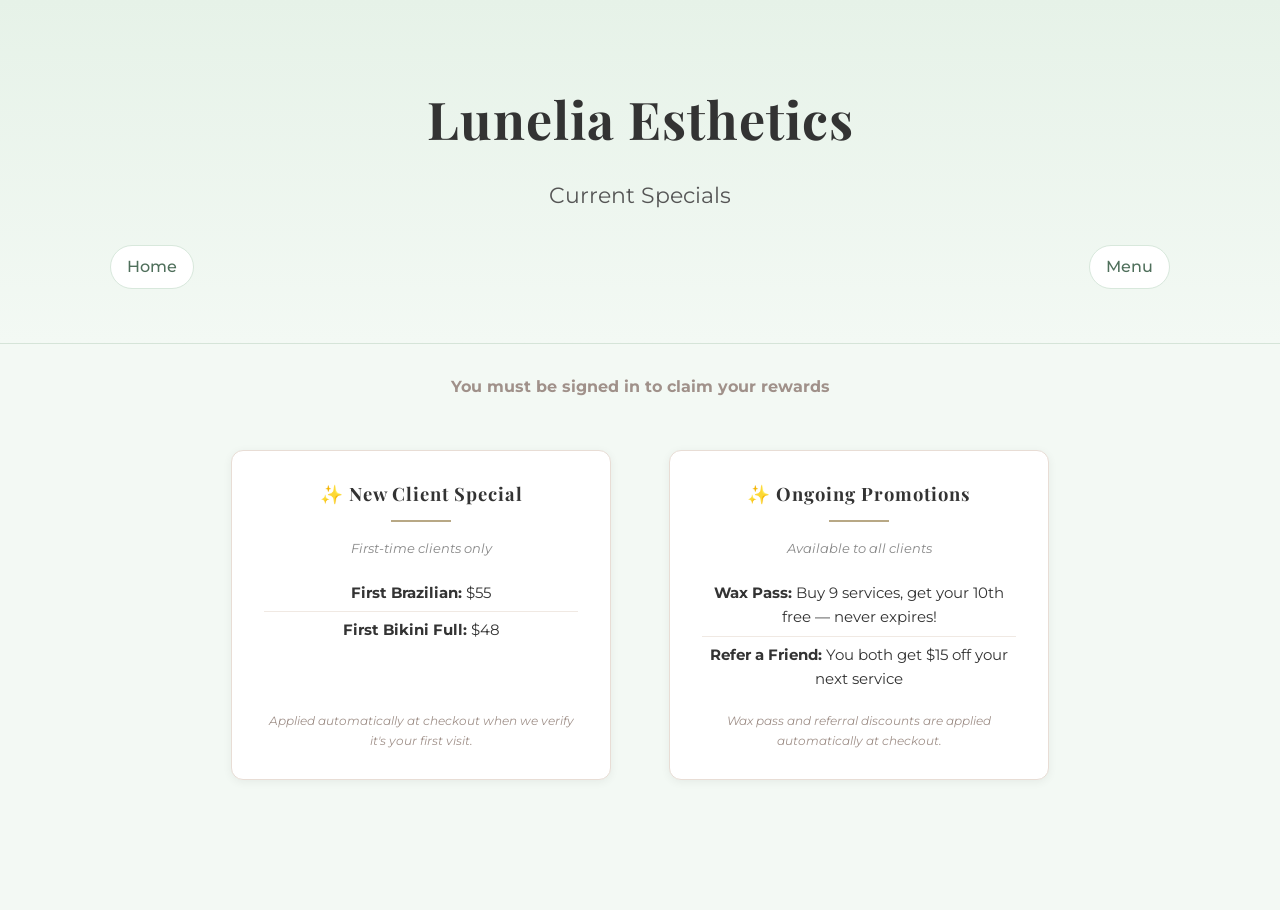
==== commit 9c71e470: "Security: Gate wax-pass and rewards behind sign-in, remove loyalty special - Secure wax-pass-booking" ====
--- a/specials.html
+++ b/specials.html
@@ -28,6 +28,7 @@
 </header>
 
 <main class="content-page" id="main-content">
+    <p class="specials-note wax-pass-notice">You must be signed in to claim your rewards</p>
     <div class="specials-grid">
         <section class="specials-card specials-new-client">
             <h3>✨ New Client Special </h3>
--- a/styles.css
+++ b/styles.css
@@ -393,6 +393,16 @@
     color: #a0918a;
     margin: auto 0 0;
     font-style: italic;
+}
+
+.specials-page .wax-pass-notice {
+    font-size: 1rem;
+    font-style: normal;
+    font-weight: 700;
+}
+
+.specials-page .wax-pass-notice-last {
+    margin-bottom: 22px;
 }
 
 @media (min-width: 1024px) {
